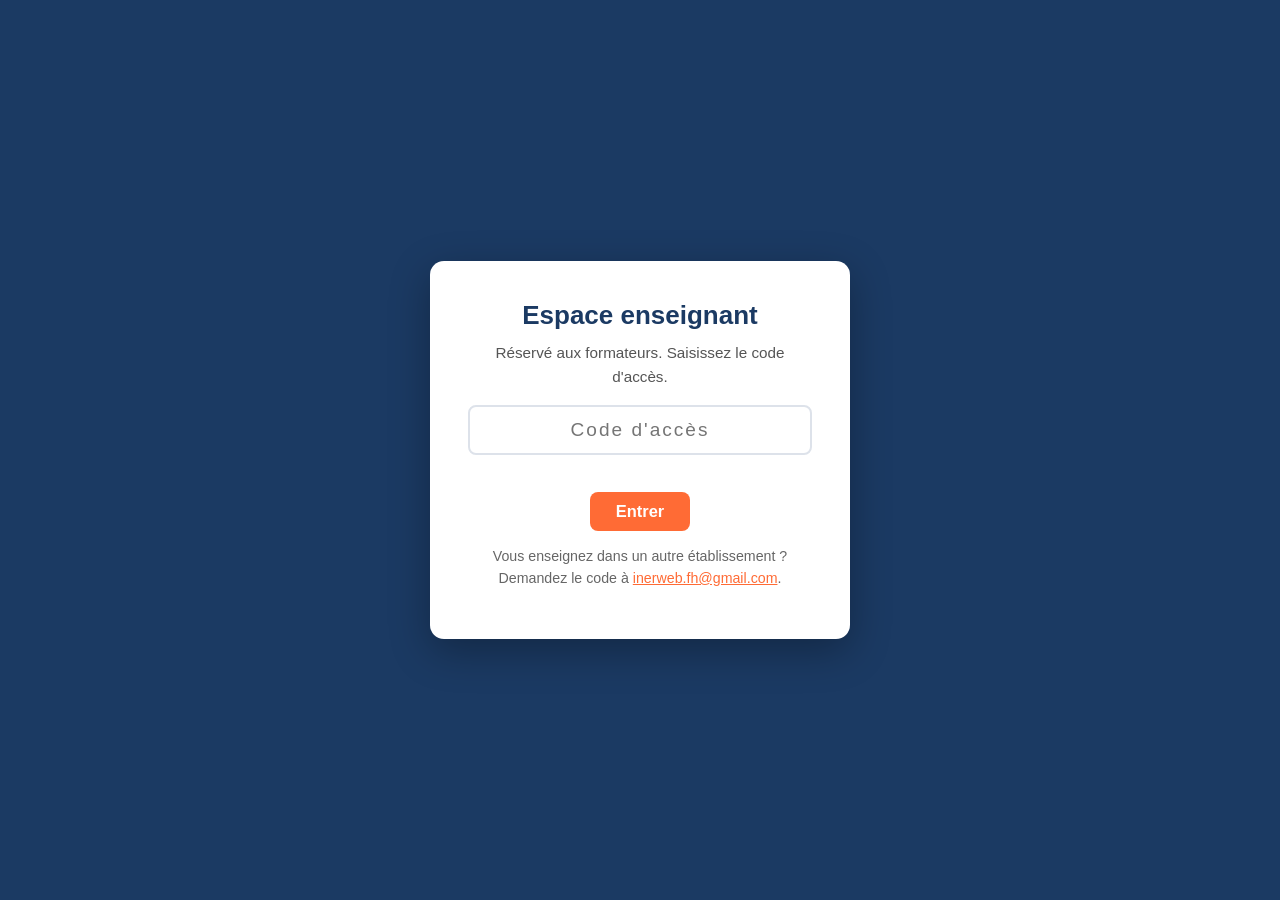
==== enseignant.html @ b6e27bb8 "feat(enseignant): espace formateur (porte d'acces, scenarios, grille, recup notes) - nouvelle page e" ====
<!DOCTYPE html>
<html lang="fr">
<head>
<meta charset="UTF-8">
<meta name="viewport" content="width=device-width, initial-scale=1.0">
<title>Espace enseignant — SSI Trainer</title>
<style>
*{margin:0;padding:0;box-sizing:border-box}
body{font-family:Calibri,sans-serif;font-size:13pt;line-height:1.55;background:#f2f5fb;color:#1b3a63}
.header{background:#1b3a63;color:#fff;padding:14px 30px;display:flex;align-items:center;gap:16px}
.header .back{color:#cfe0ff;text-decoration:none;font-size:0.85em;white-space:nowrap}
.header .title{font-family:'Trebuchet MS',sans-serif;font-size:1.25em;letter-spacing:1px;font-weight:bold}
.container{max-width:1000px;margin:24px auto 60px;padding:0 18px}
h1{font-family:'Trebuchet MS',sans-serif;font-size:1.4em;margin-bottom:4px;text-align:center}
.sub{text-align:center;color:#555;font-size:0.9em;margin-bottom:22px}
section{background:#fff;border-radius:12px;box-shadow:0 2px 10px rgba(27,58,99,0.08);padding:22px 26px;margin-bottom:22px}
section h2{font-family:'Trebuchet MS',sans-serif;font-size:1.15em;color:#1b3a63;border-bottom:2px solid #ff6b35;padding-bottom:6px;margin-bottom:14px;display:flex;align-items:center;gap:10px}
section h3{font-family:'Trebuchet MS',sans-serif;font-size:1em;color:#1b3a63;margin:16px 0 6px}
p{margin-bottom:10px}
ol.steps{counter-reset:s;list-style:none;margin:6px 0}
ol.steps li{counter-increment:s;position:relative;padding:8px 0 8px 44px;border-bottom:1px solid #eef1f6}
ol.steps li:last-child{border-bottom:none}
ol.steps li::before{content:counter(s);position:absolute;left:0;top:8px;width:30px;height:30px;background:#1b3a63;color:#fff;border-radius:50%;display:flex;align-items:center;justify-content:center;font-weight:bold;font-size:0.9em}
.btn{display:inline-block;background:#ff6b35;color:#fff;padding:10px 26px;border:none;border-radius:8px;font-size:0.95em;font-weight:bold;cursor:pointer;text-decoration:none;transition:background 0.2s}
.btn:hover{background:#e55a28}
.btn-blue{background:#1b3a63}.btn-blue:hover{background:#142d4e}
.scenario{border:1px solid #e4e9f1;border-radius:10px;padding:14px 16px;margin-bottom:14px}
.scenario .titre{font-weight:bold;font-family:'Trebuchet MS',sans-serif;color:#1b3a63;font-size:1.02em}
.scenario .meta{font-size:0.8em;color:#777;margin:3px 0 8px}
.tag{display:inline-block;background:#eef2f8;color:#3a567d;border-radius:20px;padding:1px 10px;font-size:0.78em;margin:2px 4px 2px 0}
.tag.comp{background:#e7f1ff;color:#1b4f8a}
.tag.faute{background:#fdecec;color:#b53030}
.scenario ul{margin:4px 0 4px 18px;font-size:0.88em;color:#444}
.scenario ul li{margin-bottom:2px}
.lbl{font-size:0.78em;text-transform:uppercase;letter-spacing:0.5px;color:#8893a5;font-weight:bold;margin-top:8px}
table{width:100%;border-collapse:collapse;font-size:0.85em;margin-top:8px}
th,td{border:1px solid #e2e7f0;padding:7px 9px;text-align:left}
th{background:#1b3a63;color:#fff}
.niv{display:inline-block;min-width:22px;text-align:center;border-radius:5px;padding:2px 6px;color:#fff;font-weight:bold;margin-right:6px}
.note{font-size:0.82em;color:#666;font-style:italic;margin-top:8px}
.warn{background:#fff8e6;border:1px solid #f0dca0;border-left:4px solid #e0a800;border-radius:8px;padding:10px 14px;font-size:0.85em;color:#6b5310;margin-top:10px}
/* Porte d'accès */
.gate{position:fixed;inset:0;background:#1b3a63;display:flex;align-items:center;justify-content:center;z-index:100;padding:20px}
.gate.hidden{display:none}
.gate-box{background:#fff;border-radius:14px;padding:34px 38px;max-width:420px;width:100%;text-align:center;box-shadow:0 12px 40px rgba(0,0,0,0.3)}
.gate-box h2{font-family:'Trebuchet MS',sans-serif;color:#1b3a63;margin-bottom:6px}
.gate-box p{font-size:0.88em;color:#555;margin-bottom:16px}
.gate-box input{width:100%;padding:12px;font-size:1.1em;text-align:center;border:2px solid #dde2ea;border-radius:8px;letter-spacing:2px;margin-bottom:10px}
.gate-box input:focus{outline:none;border-color:#ff6b35}
.gate-box .err{color:#c62828;font-size:0.85em;min-height:1.3em;margin-bottom:8px}
.gate-box .ask{font-size:0.82em;color:#666;margin-top:14px}
.gate-box .ask a{color:#ff6b35}
#content.locked{display:none}
.footer{text-align:center;padding:18px;color:#888;font-size:0.82em}
</style>
</head>
<body>

<!-- Porte d'accès (légère : aucune donnée confidentielle derrière, simple filtre pour les élèves) -->
<div class="gate" id="gate">
  <div class="gate-box">
    <h2>Espace enseignant</h2>
    <p>Réservé aux formateurs. Saisissez le code d'accès.</p>
    <input type="password" id="codeInput" placeholder="Code d'accès" autocomplete="off" aria-label="Code d'accès">
    <div class="err" id="codeErr"></div>
    <button class="btn" id="codeBtn">Entrer</button>
    <p class="ask">Vous enseignez dans un autre établissement&nbsp;?<br>
      Demandez le code à <a href="mailto:inerweb.fh@gmail.com?subject=SSI%20Trainer%20-%20code%20espace%20enseignant">inerweb.fh@gmail.com</a>.</p>
  </div>
</div>

<div class="header">
  <a href="index.html" class="back">&larr; Accueil</a>
  <span class="title">Espace enseignant</span>
</div>

<div class="container" id="content" class="locked">
  <h1>Espace enseignant — SSI Trainer</h1>
  <p class="sub">Récupération des évaluations, scénarios pédagogiques et grille de positionnement.</p>

  <!-- A. Récupération des notes -->
  <section>
    <h2>📥 Comment récupérer les évaluations</h2>
    <p>L'outil ne fait <b>aucune remontée automatique</b> : chaque élève produit un petit fichier « jeton » que vous regroupez ensuite dans le tableau de bord. Tout reste <b>local à votre ordinateur</b> (aucun serveur, aucune donnée d'élève en ligne).</p>
    <ol class="steps">
      <li>L'élève renseigne son <b>nom / classe / diplôme</b> (en haut du simulateur), puis joue le scénario.</li>
      <li>À la fin, dans le bilan, il clique sur <b>« 🎫 Jeton pour le prof »</b> → un fichier <code>jeton-ssi_….json</code> est téléchargé.</li>
      <li>Il vous remet ce fichier (clé USB, ENT, espace partagé, courriel…).</li>
      <li>Vous ouvrez le <b>tableau de bord</b> et importez tous les jetons d'un coup (clic ou glisser-déposer).</li>
      <li>Vous obtenez la <b>matrice élèves × compétences</b> (meilleur niveau atteint), exportable en <b>CSV</b> (tableur) ou imprimable en <b>PDF</b>.</li>
    </ol>
    <p style="margin-top:14px"><a href="tableau-de-bord.html" class="btn btn-blue">📊 Ouvrir le tableau de bord</a></p>
    <div class="warn">Astuce : la liste de classe collée dans le tableau de bord fait aussi apparaître les élèves <b>pas encore évalués</b> (utile pour le suivi).</div>
  </section>

  <!-- B. Scénarios pédagogiques -->
  <section>
    <h2>🎯 Les scénarios pédagogiques</h2>
    <p>Le « dessous des cartes » de chaque mise en situation : objectifs, compétences travaillées et fautes graves évaluées. Données issues directement des scénarios du simulateur.</p>
    <div id="scenarios"><p style="color:#999">Chargement…</p></div>
  </section>

  <!-- C. Grille d'évaluation -->
  <section>
    <h2>📏 La grille d'évaluation</h2>
    <p>Le socle est le <b>positionnement par compétence</b> (échelle du livret de compétences / LSU). La note /20 est un <b>indicateur secondaire</b>, étiqueté selon le diplôme.</p>
    <h3>Échelle de positionnement</h3>
    <div id="echelle"></div>
    <h3>Fautes graves</h3>
    <p style="font-size:0.9em">Certaines erreurs (ex. déclencher une évacuation générale sur une fausse alarme, réarmer sans levée de doute) sont des <b>fautes graves</b> : elles <b>plafonnent la note à 8/20</b>, quel que soit le reste de la prestation.</p>
    <h3>Périmètre par diplôme</h3>
    <p style="font-size:0.9em">Le simulateur évalue <b>uniquement la composante sécurité incendie</b> — c'est un indicateur pédagogique, <b>non certificatif</b>. La grille C1-C8 est une grille « maison » inspirée du SSIAP 1 (arrêté du 2 mai 2005), <b>pas</b> le référentiel certificatif d'un diplôme.</p>
    <div id="diplomes"></div>
    <div class="warn">Fiabilité des rapprochements diplômes : <b>confirmé</b> pour le CAP, <b>partiel</b> pour BP / Bac Pro / BTS (codes d'unités et coefficients à reconfirmer aux sources avant un usage certificatif).</div>
  </section>

  <!-- D. Ressources -->
  <section>
    <h2>📚 Ressources formateur</h2>
    <ul style="margin-left:18px">
      <li><a href="guide.html">Guide de l'élève</a> (mode d'emploi imprimable)</li>
      <li><a href="referentiels/competences_ssiap1.json" target="_blank">Grille de compétences C1-C8 (JSON)</a></li>
      <li><a href="referentiels/diplomes-securite.json" target="_blank">Rapprochements diplômes filière sécurité (JSON, sourcé)</a></li>
    </ul>
  </section>
</div>

<div class="footer">SSI Trainer — espace enseignant · inerWeb Édu</div>

<script>
'use strict';

/* ===================================================================
   CODE D'ACCÈS — à personnaliser librement par l'enseignant.
   ⚠️ Filtre « léger » : sur un site public, un code côté navigateur
   n'est PAS secret (lisible dans la source). C'est volontaire et
   acceptable ICI car rien de confidentiel n'est derrière (uniquement
   de la documentation pédagogique). NE JAMAIS placer de données
   d'élèves derrière ce code.
   =================================================================== */
var CODE_ACCES = 'lppjaquesRaynaud';

// --- Porte d'accès ---
var gate = document.getElementById('gate');
var content = document.getElementById('content');
function deverrouiller() {
  gate.classList.add('hidden');
  content.classList.remove('locked');
  content.style.display = '';
  try { sessionStorage.setItem('ssi-enseignant-ok', '1'); } catch (e) {}
  charger();
}
function tenter() {
  var v = (document.getElementById('codeInput').value || '').trim();
  if (v.toLowerCase() === CODE_ACCES.toLowerCase()) { deverrouiller(); }
  else { document.getElementById('codeErr').textContent = 'Code incorrect.'; }
}
document.getElementById('codeBtn').onclick = tenter;
document.getElementById('codeInput').addEventListener('keydown', function (e) { if (e.key === 'Enter') tenter(); });
content.style.display = 'none';
try { if (sessionStorage.getItem('ssi-enseignant-ok') === '1') deverrouiller(); } catch (e) {}

// --- Données ---
var SCENARIOS = [
  { niveau: 1, equip: 'ECS', fichiers: ['n1_fausse_alarme', 'ecs_incendie_confirme'] },
  { niveau: 2, equip: 'CMSI', fichiers: ['n2_compartimentage_escalier', 'n2_defaillance_das_decision'] },
  { niveau: 3, equip: 'Baie multi-bâtiments', fichiers: ['n3_incendie_sous_sol_propag_inter', 'n3_crise_sanitaire_pmr'] }
];
var ECHELLE = [
  { l: 'Parfaitement acquis', c: '#1b5e20', p: '★', s: '≥ 85 % des points de la compétence' },
  { l: 'Acquis', c: '#2e7d32', p: '✔', s: '≥ 60 %' },
  { l: 'Partiellement acquis', c: '#ef6c00', p: '◔', s: '≥ 30 %' },
  { l: 'Non acquis', c: '#c62828', p: '✘', s: '< 30 %' },
  { l: 'Non évalué', c: '#9aa3af', p: '–', s: 'compétence non travaillée dans le scénario' }
];
var ETIQ = { defendable: 'défendable', indicatif: 'indicative', entrainement: "score d'entraînement" };

function esc(s) { return (s == null ? '' : String(s)).replace(/&/g, '&amp;').replace(/</g, '&lt;').replace(/>/g, '&gt;'); }

var charge = false;
function charger() {
  if (charge) return; charge = true;
  Promise.all([
    fetch('referentiels/competences_ssiap1.json').then(function (r) { return r.json(); }).catch(function () { return {}; }),
    fetch('referentiels/diplomes-securite.json').then(function (r) { return r.json(); }).catch(function () { return {}; })
  ]).then(function (res) {
    var comps = {};
    (res[0].competences || []).forEach(function (c) { comps[c.id] = c.libelle; });
    rendreEchelle();
    rendreDiplomes(res[1].diplomes || []);
    rendreScenarios(comps);
  });
}

function rendreEchelle() {
  var h = '<table><thead><tr><th>Niveau</th><th>Seuil</th></tr></thead><tbody>';
  ECHELLE.forEach(function (n) {
    h += '<tr><td><span class="niv" style="background:' + n.c + '">' + n.p + '</span>' + esc(n.l) + '</td><td>' + esc(n.s) + '</td></tr>';
  });
  h += '</tbody></table>';
  document.getElementById('echelle').innerHTML = h;
}

function rendreDiplomes(list) {
  if (!list.length) { document.getElementById('diplomes').innerHTML = '<p style="color:#999">—</p>'; return; }
  var h = '<table><thead><tr><th>Diplôme</th><th>Bloc / unité incendie</th><th>Note /20</th></tr></thead><tbody>';
  list.forEach(function (d) {
    h += '<tr><td><b>' + esc(d.intitule) + '</b><br><small style="color:#888">' + esc(d.rncp || '') + ' — niveau ' + esc(d.niveau || '') + '</small></td>' +
      '<td style="font-size:0.9em">' + esc(d.bloc_incendie || '') + '</td>' +
      '<td>' + esc(ETIQ[d.note_sur_20] || d.note_sur_20 || '') + '</td></tr>';
  });
  h += '</tbody></table>';
  document.getElementById('diplomes').innerHTML = h;
}

function rendreScenarios(comps) {
  var cont = document.getElementById('scenarios');
  var blocs = SCENARIOS.map(function (g) {
    return Promise.all(g.fichiers.map(function (f) {
      return fetch('scenarios/' + f + '.json').then(function (r) { return r.json(); }).catch(function () { return null; });
    })).then(function (scs) { return { g: g, scs: scs.filter(Boolean) }; });
  });
  Promise.all(blocs).then(function (groupes) {
    var h = '';
    groupes.forEach(function (gr) {
      h += '<h3>Niveau ' + gr.g.niveau + ' — ' + esc(gr.g.equip) + '</h3>';
      if (!gr.scs.length) { h += '<p style="color:#999">Scénarios indisponibles.</p>'; return; }
      gr.scs.forEach(function (s) {
        // compétences travaillées (uniques) depuis actions_attendues
        var codes = {};
        (s.actions_attendues || []).forEach(function (a) { if (a.competence && a.competence !== '—') codes[a.competence] = 1; });
        h += '<div class="scenario">';
        h += '<div class="titre">' + esc(s.titre || s.id) + '</div>';
        h += '<div class="meta">' + esc(s.equipement || '') + (s.erp_type ? ' · ERP type ' + esc(s.erp_type) : '') + (s.duree_max ? ' · ' + s.duree_max + ' s max' : '') + '</div>';
        if (s.mission) h += '<p style="font-size:0.9em;margin:0 0 6px">' + esc(s.mission) + '</p>';
        if (s.objectifs && s.objectifs.length) {
          h += '<div class="lbl">Objectifs</div><ul>';
          s.objectifs.forEach(function (o) { h += '<li>' + esc(o) + '</li>'; });
          h += '</ul>';
        }
        var listeCodes = Object.keys(codes).sort();
        if (listeCodes.length) {
          h += '<div class="lbl">Compétences travaillées</div><div>';
          listeCodes.forEach(function (c) { h += '<span class="tag comp" title="' + esc(comps[c] || '') + '">' + esc(c) + (comps[c] ? ' — ' + esc(comps[c]) : '') + '</span>'; });
          h += '</div>';
        }
        if (s.fautes_graves && s.fautes_graves.length) {
          h += '<div class="lbl">Fautes graves (plafonnent à 8/20)</div><div>';
          s.fautes_graves.forEach(function (fg) { h += '<span class="tag faute">⛔ ' + esc(fg.libelle || fg.cle) + '</span>'; });
          h += '</div>';
        }
        h += '</div>';
      });
    });
    cont.innerHTML = h;
  });
}
</script>
</body>
</html>
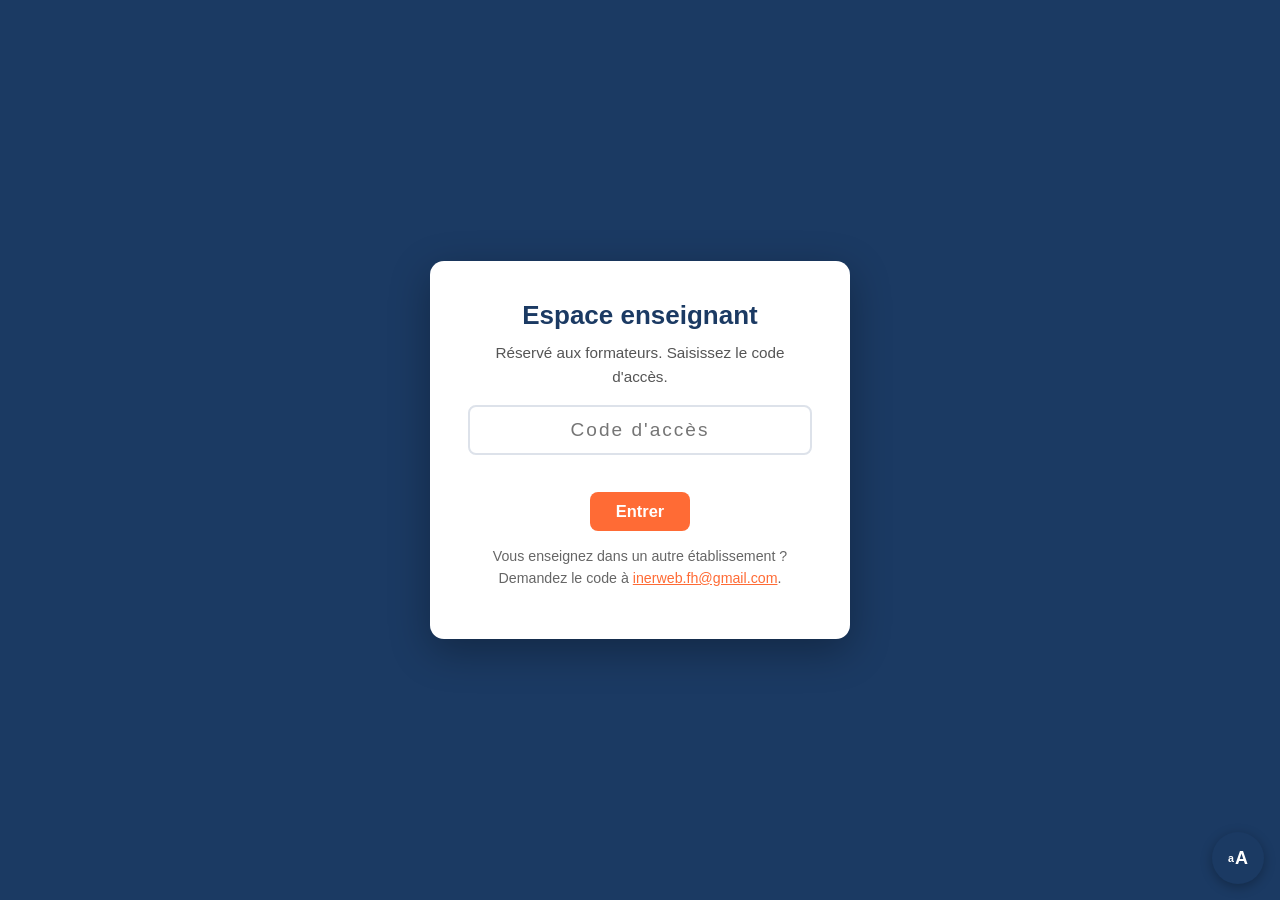
==== commit f863f60a: "feat(a11y): lecture adaptée (taille, interligne, espacement) sur tout le site Nouveau bouton flottan" ====
--- a/enseignant.html
+++ b/enseignant.html
@@ -4,6 +4,7 @@
 <meta charset="UTF-8">
 <meta name="viewport" content="width=device-width, initial-scale=1.0">
 <title>Espace enseignant — SSI Trainer</title>
+<link rel="icon" href="assets/favicon.svg" type="image/svg+xml">
 <style>
 *{margin:0;padding:0;box-sizing:border-box}
 body{font-family:Calibri,sans-serif;font-size:13pt;line-height:1.55;background:#f2f5fb;color:#1b3a63}
@@ -74,7 +75,7 @@
   <span class="title">Espace enseignant</span>
 </div>
 
-<div class="container" id="content" class="locked">
+<div class="container locked" id="content" style="display:none">
   <h1>Espace enseignant — SSI Trainer</h1>
   <p class="sub">Récupération des évaluations, scénarios pédagogiques et grille de positionnement.</p>
 
@@ -125,7 +126,7 @@
   </section>
 </div>
 
-<div class="footer">SSI Trainer — espace enseignant · inerWeb Édu</div>
+<div class="footer">LPP/UFA Jacques Raynaud — Campus ÉQUATIO · SSI Trainer, espace enseignant</div>
 
 <script>
 'use strict';
@@ -256,5 +257,6 @@
   });
 }
 </script>
+<script src="js/lecture-adaptee.js" defer></script>
 </body>
 </html>
